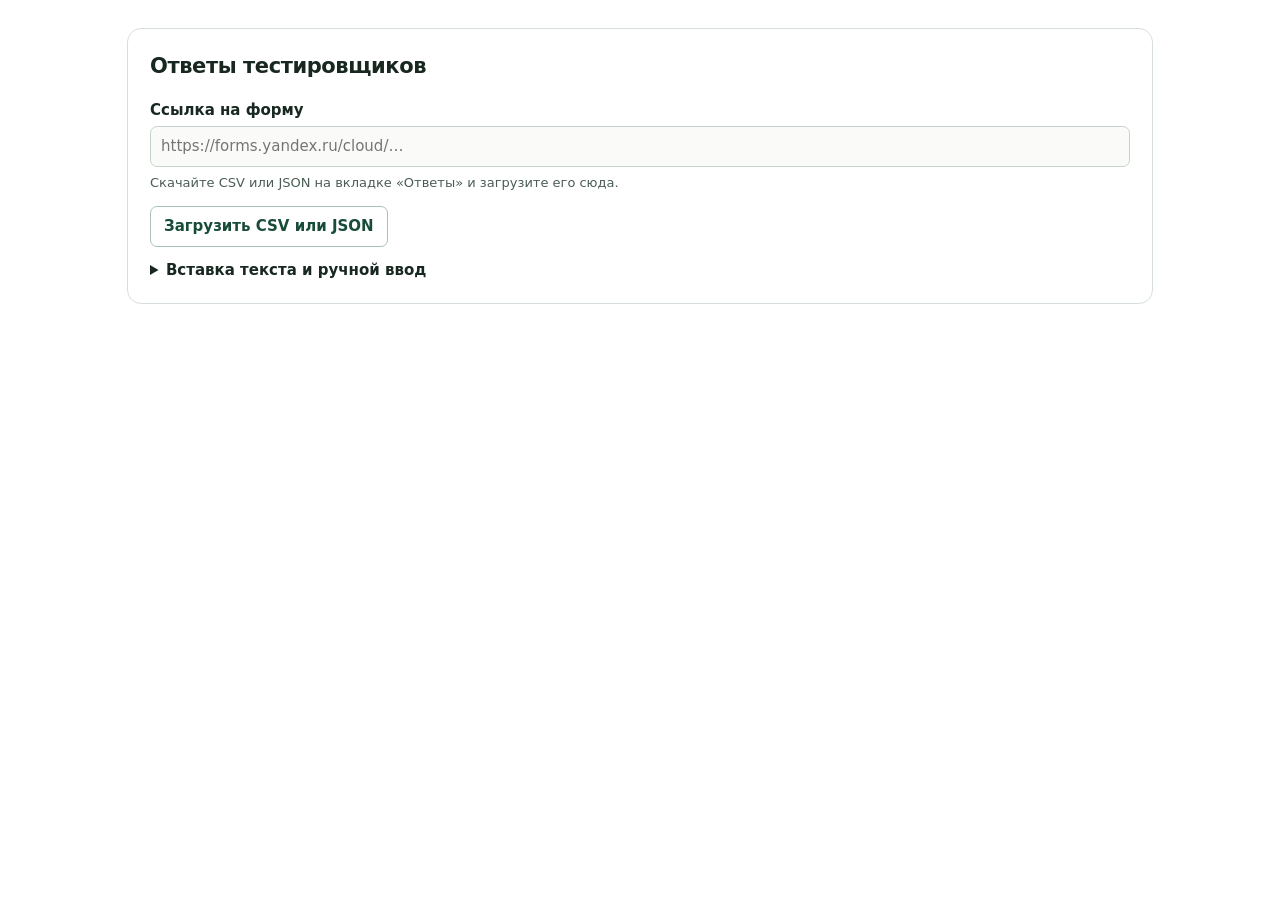
==== word/index.html @ f7d45f0d "Add files via upload" ====
<!doctype html>
<html lang="ru">
<head>
  <meta charset="utf-8">
  <meta name="viewport" content="width=device-width, initial-scale=1">
  <title>Результаты тестирования в Word</title>
  <link rel="stylesheet" href="style.css">
  <script defer src="vendor/docx.js"></script>
  <script defer src="import.js"></script>
  <script defer src="report.js"></script>
  <script defer src="app.js"></script>
</head>
<body>
  <main>
    <div id="message" class="message" role="status" aria-live="polite" hidden></div>
    <section class="panel" aria-labelledby="import-heading">
      <h2 id="import-heading">Ответы тестировщиков</h2>
      <label for="form-link">Ссылка на форму</label>
      <div class="with-button">
        <input id="form-link" type="url" placeholder="https://forms.yandex.ru/cloud/…">
        <a class="button" id="open-form" target="_blank" rel="noopener noreferrer" hidden>Открыть форму</a>
      </div>
      <button id="use-last-form" type="button" hidden>Взять последний чек-лист</button>
      <p class="hint">Скачайте CSV или JSON на вкладке «Ответы» и загрузите его сюда.</p>
      <div class="toolbar">
        <label class="button file-button">Загрузить CSV или JSON<input id="export-file" type="file" accept=".csv,.json,text/csv,application/json"></label>
      </div>
      <details class="other-import">
        <summary>Вставка текста и ручной ввод</summary>
        <div class="toolbar">
          <button id="toggle-paste" type="button" aria-controls="paste-panel" aria-expanded="false">Вставить текст</button>
          <button id="manual" type="button">Добавить кейс вручную</button>
        </div>
        <div id="paste-panel" class="paste-panel" hidden>
          <label for="paste">Текст письма, CSV или JSON</label>
          <textarea id="paste" rows="5" placeholder="Вставьте содержимое письма или выгрузки"></textarea>
          <p class="hint">Для нескольких кейсов используйте строки «Кейс 1», «Кейс 2». Поля распознаются по подписям «Действие», «Ожидаемый результат», «Результат», «Комментарий» и «Скриншоты».</p>
          <button id="import-paste" type="button">Загрузить текст</button>
        </div>
      </details>
    </section>
    <details id="report" class="panel" hidden>
      <summary>Данные отчёта</summary>
      <label>Название задачи<input id="title" placeholder="Укажите название задачи"></label>
      <div class="grid report-fields">
        <label>Ссылка на задачу<input id="task-link" type="url" required placeholder="https://jira…/browse/…"></label>
        <label>Функция или версия ПО<input id="version"></label>
        <label>Заявитель или медицинская организация<input id="organization"></label>
        <label>Постусловие<textarea id="postcondition" rows="2"></textarea></label>
      </div>
    </details>
    <details id="results" class="panel" hidden>
      <summary>Кейсы и скриншоты</summary>
      <div class="section-head">
        <div><h2 id="results-heading">Кейсы</h2><p id="summary"></p></div>
        <label class="button file-button">Добавить скриншоты<input id="batch-images" type="file" accept="image/*" multiple></label>
        <button id="retry-images" type="button" hidden>Повторить загрузку скриншотов</button>
      </div>
      <div class="panel" id="unassigned" hidden></div>
      <div id="runs"></div>
    </details>
    <details id="excluded" class="panel" hidden>
      <summary>Исключённые ответы <span id="excluded-count"></span></summary>
      <div id="excluded-runs"></div>
    </details>
    <div class="export-actions" id="export-actions" hidden>
      <button class="primary" id="export" type="button" disabled>Скачать Word</button>
    </div>
  </main>
  <template id="run-template">
    <section class="panel run">
      <div class="run-heading"><h3></h3><button class="exclude-run" type="button">Убрать ответ из отчёта</button></div>
      <div class="run-fields">
        <label>Исполнитель<input data-field="tester"></label>
        <label>Версия<input data-field="version"></label>
      </div>
      <div class="cases"></div>
      <button class="add-case" type="button">Добавить кейс</button>
    </section>
  </template>
  <template id="case-template">
    <details class="case">
      <summary><span class="case-title"></span><span class="case-status"></span></summary>
      <div class="case-body">
        <label>Действие<textarea data-field="action" rows="3"></textarea></label>
        <div class="grid">
          <label>Ожидаемый результат<textarea data-field="expected" rows="3"></textarea></label>
          <label>Статус<input data-field="status" list="statuses" placeholder="пройден, провален, заблокирован"></label>
        </div>
        <label>Комментарий<textarea data-field="comment" rows="2"></textarea></label>
        <label>Ссылки на скриншоты<textarea data-field="links" rows="2" placeholder="Одна ссылка на строку"></textarea></label>
        <p class="image-status" hidden></p>
        <div class="case-links"></div>
        <div class="images"></div>
        <div class="toolbar">
          <label class="button file-button">Выбрать изображения<input type="file" class="case-files" accept="image/*" multiple></label>
          <button class="paste-image" type="button">Вставить через Ctrl+V</button>
          <button class="load-images" type="button" hidden>Загрузить изображения по ссылкам</button>
          <button class="remove-case" type="button">Удалить кейс</button>
        </div>
      </div>
    </details>
  </template>
  <datalist id="statuses">
    <option value="пройден"></option>
    <option value="провален"></option>
    <option value="заблокирован"></option>
  </datalist>
</body>
</html>
---- word/style.css ----
:root {
  color-scheme: light;
  font: 15px/1.5 "Segoe UI", system-ui, sans-serif;
  color: #182820;
  background: #fff;
  --muted: #4a5d53;
  --line: #d7e0d8;
  --accent: #176044;
}
* { box-sizing: border-box; }
[hidden] { display: none !important; }
body { margin: 0; }
main { max-width: 1050px; margin: auto; padding: 12px; }
h1, h2, h3, p { margin: 0; }
h1 { font-size: clamp(25px, 4vw, 35px); line-height: 1.14; letter-spacing: -.035em; }
h2 { font-size: 21px; letter-spacing: -.02em; margin-bottom: 16px; }
h3 { font-size: 17px; margin-bottom: 14px; }
p { color: var(--muted); }
.top, .section-head { display: flex; align-items: center; justify-content: space-between; gap: 16px; }
.top { margin-bottom: 28px; }
.top p { margin-top: 8px; }
.section-head { margin: 26px 0 14px; }
.section-head h2 { margin: 0; }
.panel { background: #fff; border: 1px solid var(--line); border-radius: 14px; padding: 22px; margin: 16px 0; }
label { display: block; font-weight: 600; }
input:not([type=file]), textarea, select {
  background: #fafbf9; border: 1px solid #c6d3ca; border-radius: 7px; width: 100%;
  padding: 8px 10px; font: inherit; font-weight: 400; color: inherit; margin-top: 5px;
}
textarea { resize: vertical; vertical-align: top; }
button, .button {
  appearance: none; display: inline-flex; align-items: center; justify-content: center;
  color: #174d38; background: #fff; border: 1px solid #aac2b3; border-radius: 7px;
  padding: 8px 13px; font: inherit; font-weight: 600; text-decoration: none; cursor: pointer;
}
button:hover, .button:hover { background: #edf5ef; }
.primary { color: #fff; background: var(--accent); border-color: var(--accent); white-space: nowrap; }
.primary:hover { background: #104933; }
button:disabled { opacity: .5; cursor: default; }
:focus-visible, .file-button:focus-within { outline: 3px solid #60967a; outline-offset: 2px; }
.file-button { position: relative; }
.file-button input { position: absolute; inset: 0; width: 100%; opacity: 0; cursor: pointer; }
.toolbar, .with-button { display: flex; gap: 9px; align-items: center; }
.toolbar { flex-wrap: wrap; }
.with-button .button { white-space: nowrap; margin-top: 5px; }
.hint { font-size: 13px; margin: 6px 0 14px; }
.other-import { margin-top: 12px; }
.other-import > summary, #report > summary, #results > summary { font-weight: 650; cursor: pointer; }
.other-import[open] > summary, #report[open] > summary, #results[open] > summary { margin-bottom: 9px; }
#results .section-head { margin-top: 8px; }
#use-last-form { margin-top: 8px; }
.export-actions { margin: 12px 0 0; }
.run-fields { display: grid; gap: 8px; }
.run-heading, .excluded-run { display: flex; align-items: baseline; justify-content: space-between; flex-wrap: wrap; gap: 8px; }
.run-heading h3 { margin: 0; overflow-wrap: anywhere; }
.excluded-run { margin-top: 8px; }
#excluded > summary { font-weight: 650; cursor: pointer; }
.paste-panel { padding-top: 15px; }
.grid { display: grid; grid-template-columns: 1fr 1fr; gap: 12px; }
.report-fields { margin-top: 12px; }
.run-fields { margin-bottom: 14px; }
.run-fields label { max-width: 50ch; }
.case { border: 1px solid var(--line); border-radius: 8px; margin-bottom: 9px; }
.case summary { padding: 11px 13px; cursor: pointer; }
.case-title { display: inline-block; vertical-align: middle; max-width: calc(100% - 165px); overflow: hidden; text-overflow: ellipsis; white-space: nowrap; }
.case-status { float: right; font-size: 13px; color: var(--muted); }
.case-status[data-status="пройден"] { color: #176044; }
.case-status[data-status="провален"] { color: #a22d2d; }
.case-status[data-status="заблокирован"] { color: #775010; }
.case-body { padding: 5px 13px 14px; display: grid; gap: 11px; }
.case-links, .images { display: flex; flex-wrap: wrap; gap: 10px; }
.case-links:empty, .images:empty { display: none; }
.image-status { color: #775010; font-size: 13px; }
a { color: var(--accent); }
.image-item { display: grid; gap: 5px; width: 138px; padding: 7px; background: #f1f5f1; border-radius: 6px; }
.image-item img { width: 124px; height: 76px; object-fit: contain; }
.image-item span { overflow-wrap: anywhere; font-size: 12px; }
.image-item button { padding: 3px 6px; font-size: 12px; }
.message { background: #e5f0e6; border: 1px solid #a9c6b0; border-radius: 8px; padding: 11px 14px; }
.message.error { background: #fff1eb; border-color: #dcae9b; color: #812c20; }
.message.sticky { position: sticky; top: 6px; z-index: 1; }
.assignment { display: flex; gap: 8px; align-items: center; flex-wrap: wrap; margin-top: 8px; }
.assignment select { flex: 1 1 240px; width: auto; min-width: 0; }
@media (max-width: 640px) {
  main { padding: 12px; }
  .panel { padding: 14px; }
  .grid { grid-template-columns: 1fr; }
  .top, .section-head { align-items: flex-start; flex-wrap: wrap; }
  .with-button { align-items: stretch; flex-direction: column; }
  .case-title { max-width: calc(100% - 85px); }
}
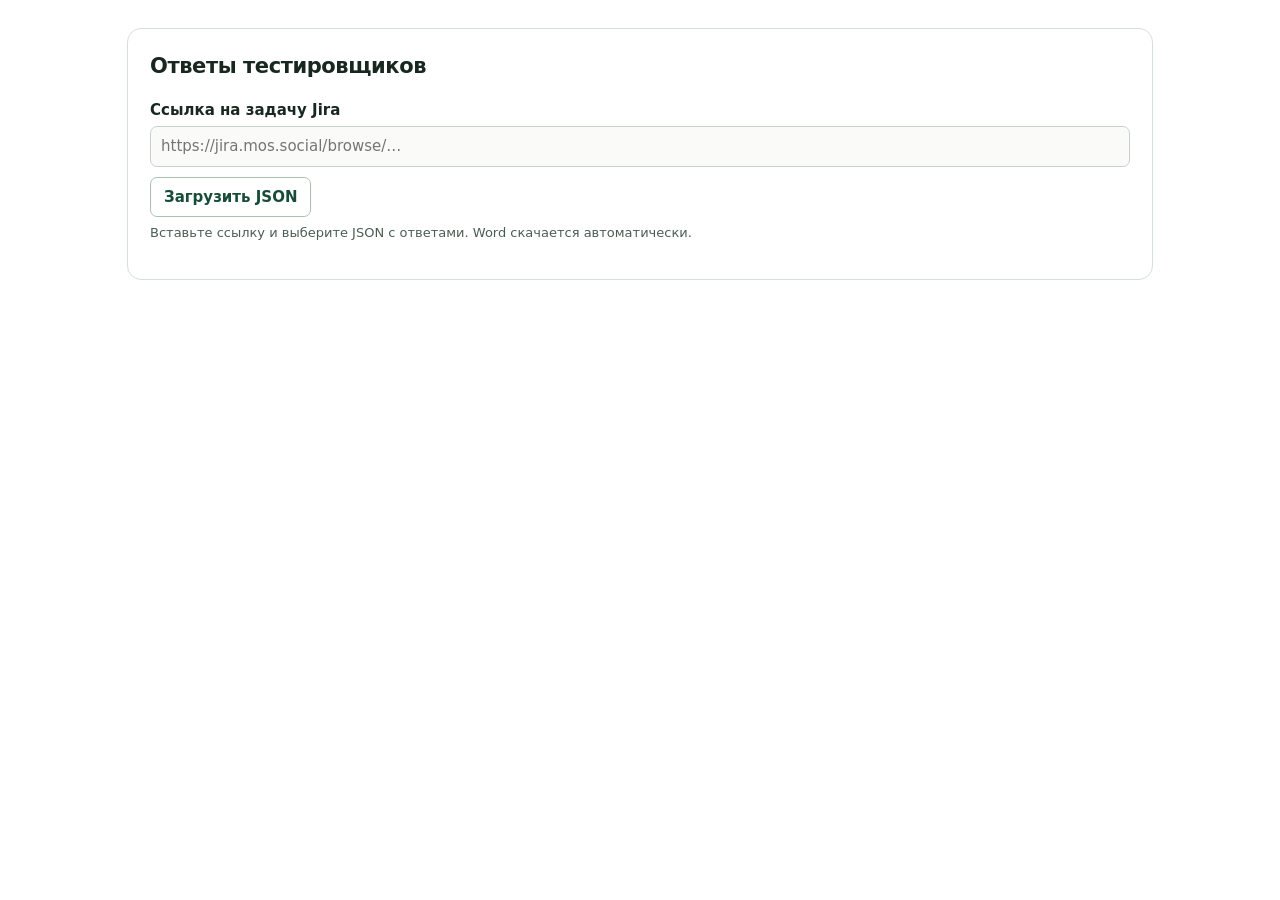
==== commit 14f8f3c7: "Add files via upload" ====
--- a/word/index.html
+++ b/word/index.html
@@ -15,35 +15,17 @@
     <div id="message" class="message" role="status" aria-live="polite" hidden></div>
     <section class="panel" aria-labelledby="import-heading">
       <h2 id="import-heading">Ответы тестировщиков</h2>
-      <label for="form-link">Ссылка на форму</label>
-      <div class="with-button">
-        <input id="form-link" type="url" placeholder="https://forms.yandex.ru/cloud/…">
-        <a class="button" id="open-form" target="_blank" rel="noopener noreferrer" hidden>Открыть форму</a>
+      <label for="jira-task">Ссылка на задачу Jira</label>
+      <input id="jira-task" type="url" placeholder="https://jira.mos.social/browse/…">
+      <div class="toolbar">
+        <label class="button file-button">Загрузить JSON<input id="export-file" type="file" accept=".json,application/json"></label>
       </div>
-      <button id="use-last-form" type="button" hidden>Взять последний чек-лист</button>
-      <p class="hint">Скачайте CSV или JSON на вкладке «Ответы» и загрузите его сюда.</p>
-      <div class="toolbar">
-        <label class="button file-button">Загрузить CSV или JSON<input id="export-file" type="file" accept=".csv,.json,text/csv,application/json"></label>
-      </div>
-      <details class="other-import">
-        <summary>Вставка текста и ручной ввод</summary>
-        <div class="toolbar">
-          <button id="toggle-paste" type="button" aria-controls="paste-panel" aria-expanded="false">Вставить текст</button>
-          <button id="manual" type="button">Добавить кейс вручную</button>
-        </div>
-        <div id="paste-panel" class="paste-panel" hidden>
-          <label for="paste">Текст письма, CSV или JSON</label>
-          <textarea id="paste" rows="5" placeholder="Вставьте содержимое письма или выгрузки"></textarea>
-          <p class="hint">Для нескольких кейсов используйте строки «Кейс 1», «Кейс 2». Поля распознаются по подписям «Действие», «Ожидаемый результат», «Результат», «Комментарий» и «Скриншоты».</p>
-          <button id="import-paste" type="button">Загрузить текст</button>
-        </div>
-      </details>
+      <p class="hint">Вставьте ссылку и выберите JSON с ответами. Word скачается автоматически.</p>
     </section>
     <details id="report" class="panel" hidden>
-      <summary>Данные отчёта</summary>
+      <summary>Данные отчёта <span id="report-task"></span></summary>
       <label>Название задачи<input id="title" placeholder="Укажите название задачи"></label>
       <div class="grid report-fields">
-        <label>Ссылка на задачу<input id="task-link" type="url" required placeholder="https://jira…/browse/…"></label>
         <label>Функция или версия ПО<input id="version"></label>
         <label>Заявитель или медицинская организация<input id="organization"></label>
         <label>Постусловие<textarea id="postcondition" rows="2"></textarea></label>
--- a/word/style.css
+++ b/word/style.css
@@ -40,22 +40,18 @@
 :focus-visible, .file-button:focus-within { outline: 3px solid #60967a; outline-offset: 2px; }
 .file-button { position: relative; }
 .file-button input { position: absolute; inset: 0; width: 100%; opacity: 0; cursor: pointer; }
-.toolbar, .with-button { display: flex; gap: 9px; align-items: center; }
-.toolbar { flex-wrap: wrap; }
-.with-button .button { white-space: nowrap; margin-top: 5px; }
+.toolbar { display: flex; flex-wrap: wrap; gap: 9px; align-items: center; }
+#jira-task + .toolbar { margin-top: 10px; }
 .hint { font-size: 13px; margin: 6px 0 14px; }
-.other-import { margin-top: 12px; }
-.other-import > summary, #report > summary, #results > summary { font-weight: 650; cursor: pointer; }
-.other-import[open] > summary, #report[open] > summary, #results[open] > summary { margin-bottom: 9px; }
+#report > summary, #results > summary { font-weight: 650; cursor: pointer; }
+#report[open] > summary, #results[open] > summary { margin-bottom: 9px; }
 #results .section-head { margin-top: 8px; }
-#use-last-form { margin-top: 8px; }
 .export-actions { margin: 12px 0 0; }
 .run-fields { display: grid; gap: 8px; }
 .run-heading, .excluded-run { display: flex; align-items: baseline; justify-content: space-between; flex-wrap: wrap; gap: 8px; }
 .run-heading h3 { margin: 0; overflow-wrap: anywhere; }
 .excluded-run { margin-top: 8px; }
 #excluded > summary { font-weight: 650; cursor: pointer; }
-.paste-panel { padding-top: 15px; }
 .grid { display: grid; grid-template-columns: 1fr 1fr; gap: 12px; }
 .report-fields { margin-top: 12px; }
 .run-fields { margin-bottom: 14px; }
@@ -86,6 +82,5 @@
   .panel { padding: 14px; }
   .grid { grid-template-columns: 1fr; }
   .top, .section-head { align-items: flex-start; flex-wrap: wrap; }
-  .with-button { align-items: stretch; flex-direction: column; }
   .case-title { max-width: calc(100% - 85px); }
 }
